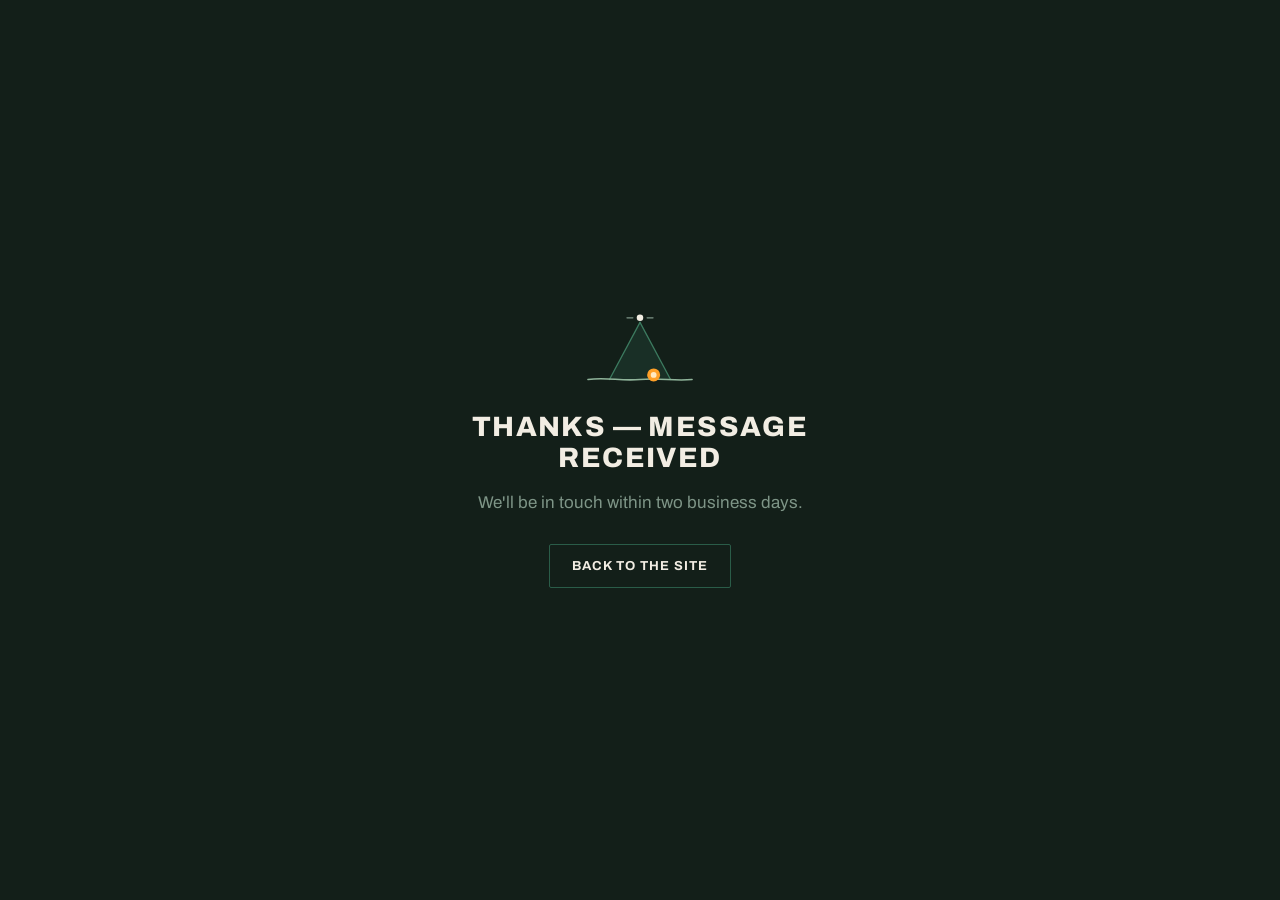
==== thank-you.html @ 2f151c65 "Add files via upload" ====
<!DOCTYPE html>
<html lang="en-AU">
<head>
<meta charset="utf-8">
<meta name="viewport" content="width=device-width, initial-scale=1">
<title>Thanks — Dewpoint Feral Detection</title>
<link rel="icon" type="image/svg+xml" href="assets/dewpoint_mark_only.svg">
<link rel="stylesheet" href="css/tokens.css">
<link rel="stylesheet" href="css/style.css">
</head>
<body>
<div style="background:var(--ironbark); color:var(--bone); min-height:100vh; display:flex; align-items:center; justify-content:center; text-align:center; padding:32px;">
  <div style="max-width:480px;">
    <img src="assets/dewpoint_mark_only.svg" alt="Dewpoint scan-cone mark" style="height:72px; margin-bottom:24px;" />
    <h1 style="font-family:var(--font-display); font-weight:800; text-transform:uppercase; letter-spacing:0.05em; font-size:28px; color:var(--bone); margin:0 0 16px;">Thanks — message received</h1>
    <p style="font-size:17px; line-height:1.6; color:var(--mist); margin:0 0 28px;">We'll be in touch within two business days.</p>
    <a href="index.html" class="btn btn-ghost btn-md">Back to the site</a>
  </div>
</div>
</body>
</html>
---- css/tokens.css ----
/* Dewpoint design tokens — colours, typography, spacing, effects, fonts.
   Ported from the Dewpoint Design System. Do not hand-edit colour values
   without checking DFD-BRD-001 (brand guidelines) and DFD-BRD-003
   (typography & colour standard). */

@font-face{font-family:"Archivo";src:url("../assets/fonts/Archivo-Variable.ttf") format("truetype-variations");font-weight:100 900;font-stretch:62% 125%;font-style:normal;font-display:swap}
@font-face{font-family:"Archivo";src:url("../assets/fonts/Archivo-Italic-Variable.ttf") format("truetype-variations");font-weight:100 900;font-stretch:62% 125%;font-style:italic;font-display:swap}

:root{
  /* ---- Brand palette (raw) ---- */
  --ironbark:#131F19;
  --eucalypt:#2A5C48;
  --bone:#F2EDE3;
  --mist:#7E9587;
  --thermal-amber:#FFA028;
  --white-hot:#FFE9C4;
  --amber-deep:#B4720F;

  /* ---- Derived / support ---- */
  --ironbark-800:#0D1712;
  --ironbark-700:#182A22;
  --ironbark-600:#20372C;
  --eucalypt-bright:#3C7A5F;
  --eucalypt-light:#8FB49A;
  --eucalypt-deep:#1F4E3D;
  --mist-dim:#5E7A6B;

  /* ---- Semantic aliases (dark-first defaults) ---- */
  --bg-page:var(--ironbark);
  --bg-inset:var(--ironbark-800);
  --surface-raised:var(--ironbark-700);
  --surface-card:var(--ironbark-600);

  --text-primary:var(--bone);
  --text-secondary:var(--mist);
  --text-label:var(--mist);
  --text-inverse:var(--ironbark);

  --border-structure:var(--eucalypt);
  --border-subtle:color-mix(in srgb,var(--eucalypt) 45%,transparent);
  --border-strong:var(--eucalypt-bright);

  --detection:var(--thermal-amber);
  --detection-hot:var(--white-hot);
  --detection-on-light:var(--amber-deep);
  --on-detection:var(--ironbark);

  /* ---- Typography ---- */
  --font-display:"Archivo","Arial Narrow",Calibri,Arial,sans-serif;
  --font-body:"Archivo",Calibri,"Segoe UI",Arial,sans-serif;
  --font-mono:ui-monospace,Menlo,Consolas,monospace;

  --weight-display:800;
  --weight-label:500;
  --weight-body:400;

  --fs-display-xl:64px;
  --fs-display-l:44px;
  --fs-display-m:30px;
  --fs-heading:22px;
  --fs-body-l:18px;
  --fs-body:15px;
  --fs-caption:13px;
  --fs-label:12px;
  --fs-micro:11px;

  --lh-tight:1.05;
  --lh-heading:1.15;
  --lh-body:1.55;

  --tracking-display:0.14em;
  --tracking-heading:0.10em;
  --tracking-label:0.18em;
  --tracking-body:0;
  --tracking-wordmark:0.2em;

  /* ---- Spacing (4px grid) ---- */
  --space-0:0;
  --space-1:4px;
  --space-2:8px;
  --space-3:12px;
  --space-4:16px;
  --space-5:24px;
  --space-6:32px;
  --space-7:48px;
  --space-8:64px;
  --space-9:96px;

  --gutter:24px;
  --page-margin:48px;
  --max-measure:66ch;

  /* ---- Effects ---- */
  --radius-0:0;
  --radius-1:2px;
  --radius-2:4px;
  --radius-3:8px;
  --radius-pill:999px;

  --border-hairline:1px;
  --border-medium:2px;

  --shadow-none:none;
  --shadow-panel:0 1px 0 rgba(0,0,0,0.4),0 8px 24px -12px rgba(0,0,0,0.6);
  --shadow-raised:0 12px 40px -16px rgba(0,0,0,0.7);
  --glow-detection:0 0 0 1px rgba(255,160,40,0.35),0 0 20px -2px rgba(255,160,40,0.45);

  --ease-standard:cubic-bezier(0.2,0,0,1);
  --ease-out:cubic-bezier(0.16,1,0.3,1);
  --dur-fast:120ms;
  --dur-base:200ms;
  --dur-slow:340ms;
}
---- css/style.css ----
/* Dewpoint marketing site — base styles + components */

*{box-sizing:border-box;}
html,body{margin:0; background:var(--ironbark);}
body{font-family:var(--font-body); color:var(--bone);}
a{color:var(--eucalypt-light);}
a:hover{color:var(--bone);}
img{max-width:100%;}
::selection{background:var(--eucalypt); color:var(--bone);}

button{font:inherit;}

@keyframes dp-pulse-ring{
  0%{transform:translate(-50%,-50%) scale(0.9); opacity:0.9;}
  70%{transform:translate(-50%,-50%) scale(2.1); opacity:0;}
  100%{transform:translate(-50%,-50%) scale(2.1); opacity:0;}
}

[data-reveal]{opacity:0; transform:translateY(44px); transition:opacity 760ms cubic-bezier(.2,.6,.2,1), transform 760ms cubic-bezier(.2,.6,.2,1);}
[data-reveal].dp-visible{opacity:1; transform:translateY(0);}

/* ---------------- Buttons ---------------- */
.btn{
  display:inline-flex; align-items:center; justify-content:center;
  font-family:var(--font-display); font-weight:700; text-transform:uppercase;
  letter-spacing:0.08em; border-radius:var(--radius-1); cursor:pointer;
  text-decoration:none; white-space:nowrap; border:1px solid transparent;
  transition:background var(--dur-base) var(--ease-standard), border-color var(--dur-base) var(--ease-standard), color var(--dur-base) var(--ease-standard), filter var(--dur-base) var(--ease-standard);
}
.btn-detection{ background:var(--thermal-amber); border-color:var(--thermal-amber); color:var(--on-detection); }
.btn-detection:hover{ background:var(--white-hot); border-color:var(--white-hot); }
.btn-ghost{ background:transparent; border-color:var(--border-structure); color:var(--bone); }
.btn-ghost:hover{ border-color:var(--border-strong); color:var(--thermal-amber); }
.btn-sm{ height:32px; padding:0 16px; font-size:12px; }
.btn-md{ height:44px; padding:0 22px; font-size:13px; }
.btn-lg{ height:48px; padding:0 26px; font-size:14px; }

/* ---------------- Badges ---------------- */
.badge{
  display:inline-flex; align-items:center; height:24px; padding:0 12px;
  border-radius:var(--radius-pill); font-family:var(--font-display);
  font-size:11px; font-weight:600; text-transform:uppercase; letter-spacing:0.1em;
  border:1px solid;
}
.badge-active{ border-color:var(--border-structure); color:var(--bone); background:color-mix(in srgb, var(--eucalypt) 22%, transparent); }
.badge-detection{ border-color:var(--thermal-amber); color:var(--thermal-amber); background:color-mix(in srgb, var(--thermal-amber) 12%, transparent); }

/* ---------------- Cards ---------------- */
.card{ border-radius:var(--radius-3); padding:28px; }
.card-raised{ background:var(--surface-raised); border:1px solid var(--border-subtle); box-shadow:var(--shadow-raised); }
.card-bordered{ background:var(--ironbark-600); border:1px solid var(--border-structure); padding:40px; }
.card-hover:hover{ transform:translateY(-4px); border-color:var(--border-strong); }

/* ---------------- Form fields ---------------- */
.field{ display:flex; flex-direction:column; gap:6px; }
.field-label{ font-family:var(--font-display); font-size:11px; text-transform:uppercase; letter-spacing:0.1em; color:var(--mist); font-weight:500; }
.field input, .field select, .field textarea{
  font-family:var(--font-body); font-size:16px; color:var(--bone);
  background:var(--ironbark-800); border:1px solid var(--border-structure);
  border-radius:var(--radius-1); padding:12px; outline:none; resize:vertical;
  width:100%;
}
.field input:focus, .field select:focus, .field textarea:focus{ border-color:var(--eucalypt-bright); box-shadow:0 0 0 2px color-mix(in srgb, var(--eucalypt-bright) 35%, transparent); }
.field select{ appearance:none; background-image:url("data:image/svg+xml,%3Csvg xmlns='http://www.w3.org/2000/svg' width='14' height='9' viewBox='0 0 14 9'%3E%3Cpath d='M1 1l6 6 6-6' fill='none' stroke='%237E9587' stroke-width='1.6'/%3E%3C/svg%3E"); background-repeat:no-repeat; background-position:right 12px center; padding-right:32px; }

/* honeypot field, hidden from real users */
.hp-field{ position:absolute; left:-9999px; top:-9999px; }

/* ---------------- Layout helpers ---------------- */
.dp-container{}
@media (max-width:1024px){
  .dp-2col-grid{ grid-template-columns:1fr !important; }
  .dp-3col-grid{ grid-template-columns:repeat(2,1fr) !important; }
}
@media (max-width:768px){
  .dp-nav-links{ display:none !important; }
  .dp-desktop-cta{ display:none !important; }
  .dp-hamburger{ display:flex !important; }
}
@media (max-width:640px){
  .dp-container{ padding-left:20px !important; padding-right:20px !important; }
  .dp-3col-grid{ grid-template-columns:1fr !important; }
  .dp-form-grid{ grid-template-columns:1fr !important; }
  .dp-hero-num{ font-size:72px !important; }
  .dp-hero-pad{ padding-left:24px !important; padding-right:24px !important; }
  .dp-modal-card{ padding:22px !important; }
  .dp-footer-row{ flex-direction:column !important; text-align:center !important; }
  .dp-footer-row > div:first-child{ justify-content:center !important; width:100%; }
  .dp-wordmark-brand{ font-size:18px !important; }
  .dp-wordmark-sub{ font-size:10px !important; }
  h1{ font-size:38px !important; }
  .dp-mark-img{ height:62px !important; }
  .dp-logo-row{ gap:8px !important; }
  .dp-nav-row{ gap:14px !important; }
  .dp-hamburger{ width:36px !important; height:36px !important; }
}
@media (max-width:380px){
  .dp-wordmark-brand{ font-size:15px !important; }
  .dp-wordmark-sub{ font-size:9px !important; }
  .dp-mark-img{ height:56px !important; }
  .dp-logo-row{ gap:6px !important; }
}

/* nav link hover (was style-hover in the design canvas) */
.dp-nav-link{ transition:color 200ms ease; }
.dp-nav-link:hover{ color:var(--thermal-amber); }

/* ---------------- Mobile nav dropdown ---------------- */
.mobile-nav{ display:none; }
.mobile-nav.is-open{
  display:flex; position:absolute; top:100%; left:0; right:0; z-index:20;
  background:var(--ironbark-800); border-bottom:1px solid var(--border-subtle);
  box-shadow:var(--shadow-panel); flex-direction:column; padding:8px 20px 20px;
}

/* ---------------- Hamburger icon swap ---------------- */
.dp-hamburger .icon-close{ display:none; }
.dp-hamburger.is-open .icon-menu{ display:none; }
.dp-hamburger.is-open .icon-close{ display:block; }

/* ---------------- Quote modal ---------------- */
.quote-modal{ display:none; }
.quote-modal.is-open{
  display:flex; position:fixed; inset:0; z-index:50; align-items:center;
  justify-content:center; padding:24px; background:rgba(13,23,18,0.78);
  backdrop-filter:blur(4px);
}

/* ---------------- Form success / active state toggling ---------------- */
[data-form-success]{ display:none; }
.form-sent [data-form-success]{ display:flex; }
.form-sent [data-form-fields]{ display:none; }
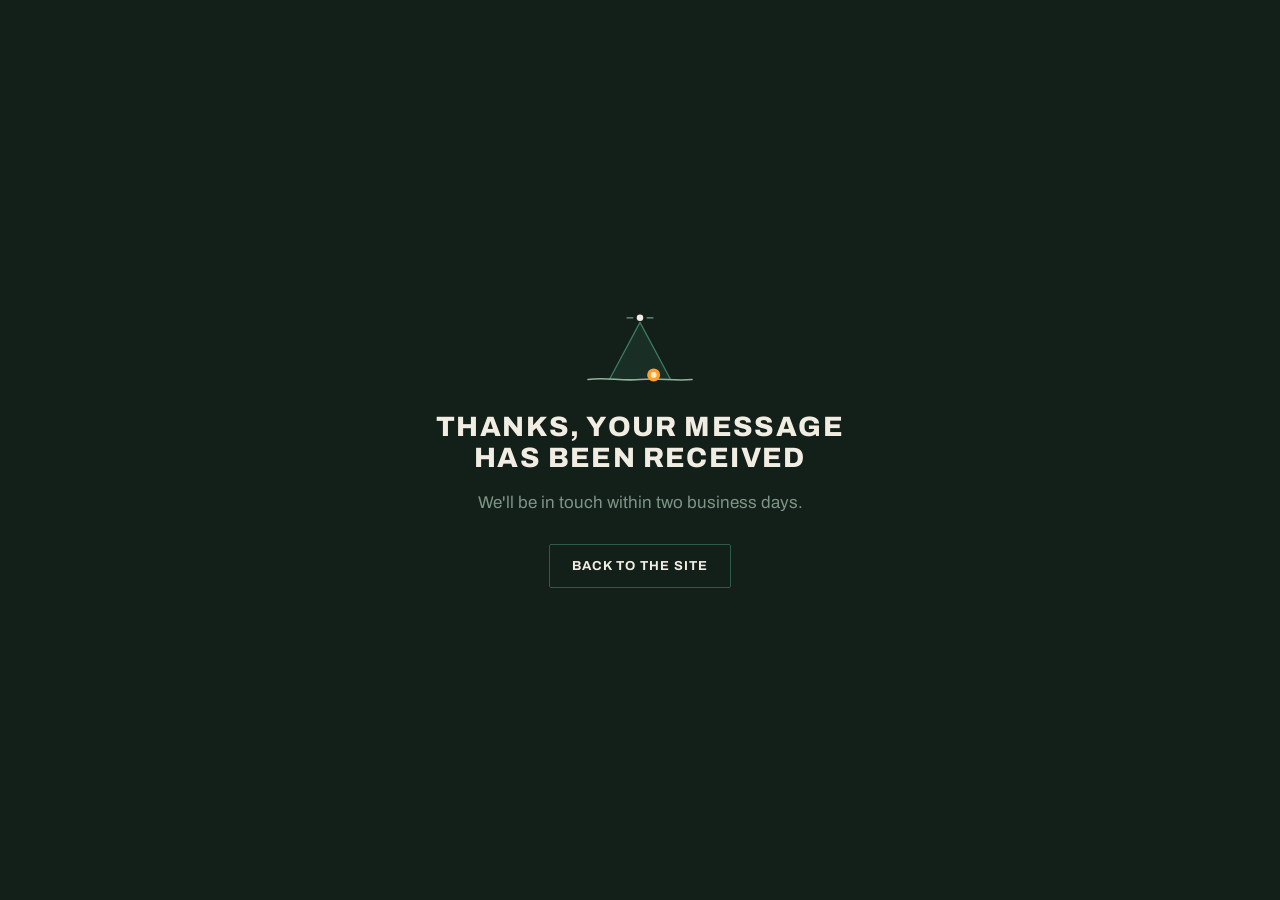
==== commit 14a8153e: "Add files via upload" ====
--- a/thank-you.html
+++ b/thank-you.html
@@ -3,7 +3,9 @@
 <head>
 <meta charset="utf-8">
 <meta name="viewport" content="width=device-width, initial-scale=1">
-<title>Thanks — Dewpoint Feral Detection</title>
+<title>Thanks | Dewpoint Feral Detection</title>
+<!-- PRE-LAUNCH: remove this noindex tag when you point the real domain live -->
+<meta name="robots" content="noindex, nofollow">
 <link rel="icon" type="image/svg+xml" href="assets/dewpoint_mark_only.svg">
 <link rel="stylesheet" href="css/tokens.css">
 <link rel="stylesheet" href="css/style.css">
@@ -12,7 +14,7 @@
 <div style="background:var(--ironbark); color:var(--bone); min-height:100vh; display:flex; align-items:center; justify-content:center; text-align:center; padding:32px;">
   <div style="max-width:480px;">
     <img src="assets/dewpoint_mark_only.svg" alt="Dewpoint scan-cone mark" style="height:72px; margin-bottom:24px;" />
-    <h1 style="font-family:var(--font-display); font-weight:800; text-transform:uppercase; letter-spacing:0.05em; font-size:28px; color:var(--bone); margin:0 0 16px;">Thanks — message received</h1>
+    <h1 style="font-family:var(--font-display); font-weight:800; text-transform:uppercase; letter-spacing:0.05em; font-size:28px; color:var(--bone); margin:0 0 16px;">Thanks, your message has been received</h1>
     <p style="font-size:17px; line-height:1.6; color:var(--mist); margin:0 0 28px;">We'll be in touch within two business days.</p>
     <a href="index.html" class="btn btn-ghost btn-md">Back to the site</a>
   </div>
--- a/css/style.css
+++ b/css/style.css
@@ -53,6 +53,10 @@
 
 /* ---------------- Form fields ---------------- */
 .field{ display:flex; flex-direction:column; gap:6px; }
+/* In side-by-side pairs, grid rows stretch fields to equal height; letting the
+   label grow pushes each input to the bottom of its cell, so paired input
+   boxes stay aligned even when one label wraps to two lines. */
+.field .field-label{ flex:1; }
 .field-label{ font-family:var(--font-display); font-size:11px; text-transform:uppercase; letter-spacing:0.1em; color:var(--mist); font-weight:500; }
 .field input, .field select, .field textarea{
   font-family:var(--font-body); font-size:16px; color:var(--bone);
@@ -68,6 +72,23 @@
 
 /* ---------------- Layout helpers ---------------- */
 .dp-container{}
+
+/* Wide-desktop breathing room: the content column is capped at 1320px inline,
+   which leaves large dead margins on big monitors. These steps let content
+   use more of the screen without touching laptop/tablet/mobile layouts.
+   The nav row is excluded — it already spans full width by design. */
+@media (min-width:1600px){
+  .dp-container:not(.dp-nav-row){ max-width:1440px !important; }
+}
+@media (min-width:1900px){
+  .dp-container:not(.dp-nav-row){ max-width:1560px !important; }
+}
+
+/* Sticky-header-aware anchor scrolling: --nav-height is set by JS to the
+   real rendered height of the sticky nav, so clicking a nav link lands
+   the section just below the header instead of underneath it. */
+:root{ --nav-height:116px; }
+.dp-scroll-target{ scroll-margin-top: calc(var(--nav-height) + 16px); }
 @media (max-width:1024px){
   .dp-2col-grid{ grid-template-columns:1fr !important; }
   .dp-3col-grid{ grid-template-columns:repeat(2,1fr) !important; }
